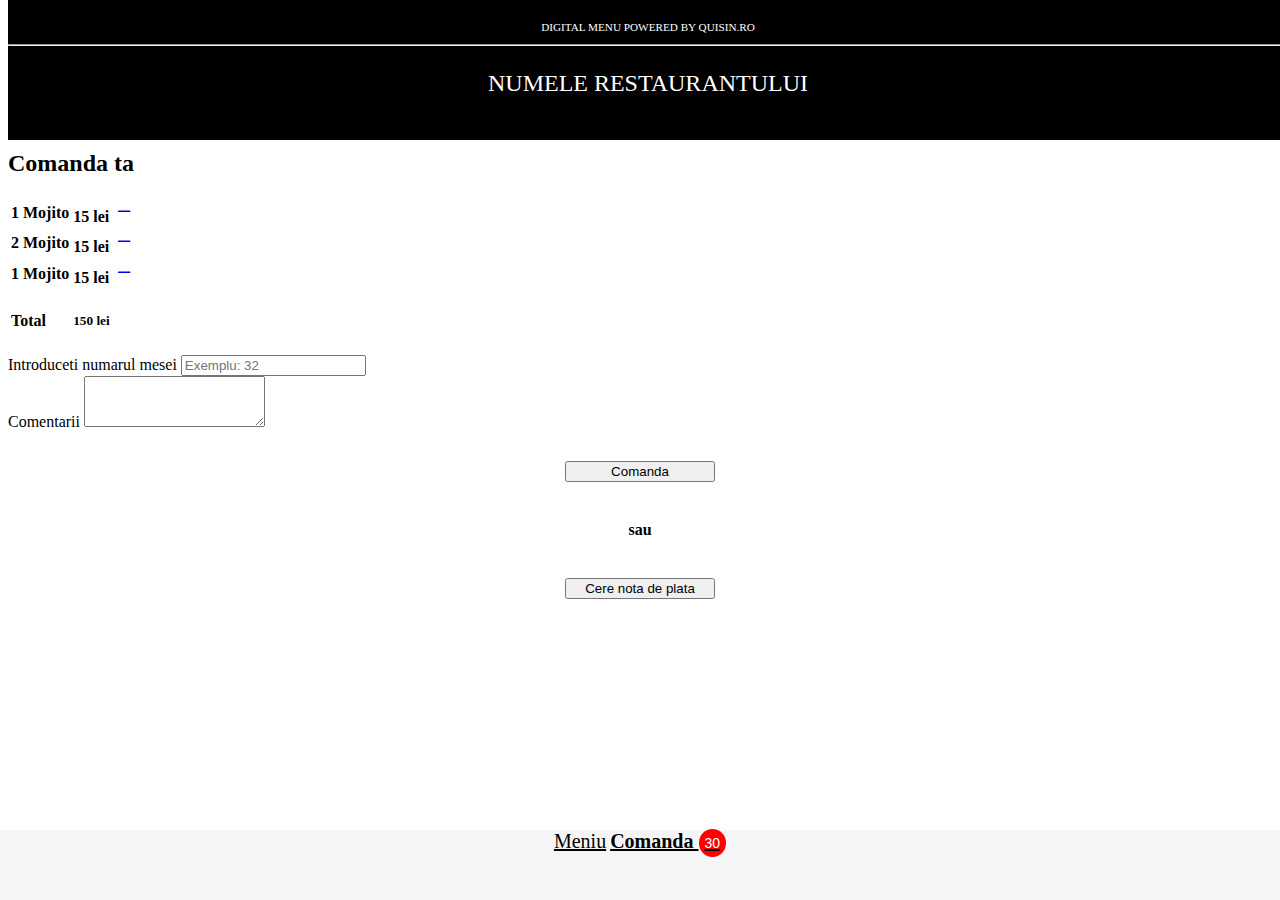
==== comanda.html @ 57997f93 "Add files via upload" ====
<!doctype html>
<html lang="en">
  <head>
    <meta charset="utf-8">
    <meta name="viewport" content="width=device-width, initial-scale=1, shrink-to-fit=no">
    <meta name="description" content="">
    <meta name="author" content="Mark Otto, Jacob Thornton, and Bootstrap contributors">
    <meta name="generator" content="Jekyll v4.0.1">
    <title>Fixed top navbar example · Bootstrap</title>

    <link rel="canonical" href="https://getbootstrap.com/docs/4.5/examples/navbar-fixed/">

    <!-- Bootstrap core CSS -->
<link href="../assets/dist/css/bootstrap.css" rel="stylesheet">

    <!-- Custom styles for this template -->
    <link href="custom.css" rel="stylesheet">
  </head>
  <body  data-spy="scroll" data-target="#navbar_top" data-offset="222">
    <div class = "disclaimer">
      <p style="font-size: 0.7em;">DIGITAL MENU POWERED BY QUISIN.RO</p>
      <hr style ="width: 100%; color: #ffffff; background-color: #ffffff;">
      <p style="font-size: 1.5em;">NUMELE RESTAURANTULUI</p>
    </div> 

<main role="main" class="container" style="margin-top: 150px; margin-bottom: 100px;">
<div class="container">
    <h2>Comanda ta</h2>
    <table class="table table-bordered">
        <tbody>
            <tr>
                <th scope="row">1</th>
                <td colspan="2"><strong>Mojito</strong></td>
                <td><span><strong>15 lei</strong></span> <a class="btn btn-sm btn-dark btn-circle float-right" href="#" role="button">
                    <svg width="2.8em" height="2.8em" viewBox="0 0 16 16" class="bi bi-dash" fill="currentColor" xmlns="http://www.w3.org/2000/svg">
                        <path fill-rule="evenodd" d="M3.5 8a.5.5 0 0 1 .5-.5h8a.5.5 0 0 1 0 1H4a.5.5 0 0 1-.5-.5z"/>
                      </svg>
                </a></td>
              </tr>
              <tr>
                <th scope="row">2</th>
                <td colspan="2"><strong>Mojito</strong></td>
                <td><span><strong>15 lei</strong></span> <a class="btn btn-sm btn-dark btn-circle float-right" href="#" role="button">
                    <svg width="2.8em" height="2.8em" viewBox="0 0 16 16" class="bi bi-dash" fill="currentColor" xmlns="http://www.w3.org/2000/svg">
                        <path fill-rule="evenodd" d="M3.5 8a.5.5 0 0 1 .5-.5h8a.5.5 0 0 1 0 1H4a.5.5 0 0 1-.5-.5z"/>
                      </svg>
                </a></td>
              </tr>
              <tr>
                <th scope="row">1</th>
                <td colspan="2"><strong>Mojito</strong></td>
                <td><span><strong>15 lei</strong></span> <a class="btn btn-sm btn-dark btn-circle float-right" href="#" role="button">
                    <svg width="2.8em" height="2.8em" viewBox="0 0 16 16" class="bi bi-dash" fill="currentColor" xmlns="http://www.w3.org/2000/svg">
                        <path fill-rule="evenodd" d="M3.5 8a.5.5 0 0 1 .5-.5h8a.5.5 0 0 1 0 1H4a.5.5 0 0 1-.5-.5z"/>
                      </svg>
                </a></td>
              </tr>
              <tr>
                <td colspan="3"><h4>Total</h4></th>
                    <td><h5>150 lei</h5></th>
              </tr>
        </tbody>
      </table>
      <form>
        <div class="form-group">
          <label for="numberOfTable">Introduceti numarul mesei</label>
          <input type="text" class="form-control" id="numberOfTable" placeholder="Exemplu: 32">
        </div>
        <div class="form-group">
            <label for="commentSection">Comentarii</label>
            <textarea class="form-control" id="commentSection" rows="3"></textarea>
          </div>   
          <div style="margin-top:30px;">
            <button type="submit" class="btn btn-primary" style="min-width: 150px;display: block; margin:auto">Comanda</button>
            <br>
            <h4 style="text-align: center;">sau</h4>
            <br>
            <button type="submit" class="btn btn-dark "style="min-width: 150px;display: block;margin:auto">Cere nota de plata</button>

          </div>

      </form>

</div>
</main>
<footer class="footer mt-auto py-3">
    <div class="container" style="padding-left:40px; padding-right: 40px;">
      <span class="navbar-item-light float-left"><a href="./index.html" >Meniu</a></span>
       <span class="navbar-item-light float-right  active-light"><a href="./comanda.html" >Comanda <div class="numberCircle">30</div></a> </span>

 
    </div>
</footer>
<script src="https://code.jquery.com/jquery-3.5.1.slim.min.js" integrity="sha384-DfXdz2htPH0lsSSs5nCTpuj/zy4C+OGpamoFVy38MVBnE+IbbVYUew+OrCXaRkfj" crossorigin="anonymous"></script>
      <script>window.jQuery || document.write('<script src="../assets/js/vendor/jquery.slim.min.js"><\/script>')</script><script src="../assets/dist/js/bootstrap.bundle.js"></script>
      <script>
  $(window).scroll(function(){  
     if ($(this).scrollTop() > 30) {
      $('.fixed-top').css('top', '0px')
      }else{
        $('.fixed-top').css('top', '120px')
         // remove padding top from body
      }   
  });
        
        </script></body>
</html>
---- custom.css ----
/* Show it is fixed to the top */
body {
  padding:0px;
}
.bd-placeholder-img {
  font-size: 1.125rem;
  text-anchor: middle;
  -webkit-user-select: none;
  -moz-user-select: none;
  -ms-user-select: none;
  user-select: none;
}
.fixed-top{
  top:120px;
}
.card-footer {
  background: transparent;
  border-top: 0px;
}
.card-header{
  background: transparent;
  border-bottom: 0px;
  font-weight: 700;
}
.disclaimer{
  background-color: black;
  height: 120px;
  color:#fff;
  position: absolute;
  top: 0px;
  width: 100%;
  padding: 10px 0px 10px 0px;
  text-align: center;
  margin-bottom: 100px;
}
.btn-circle.btn-sm { 
  width: 35px; 
  height: 35px; 
  padding: 6px 0px; 
  border-radius: 20px; 
  font-size: 8px; 
  text-align: center; 
} 
.btn-circle.btn-md { 
  width: 50px; 
  height: 50px; 
  padding: 7px 10px; 
  border-radius: 25px; 
  font-size: 10px; 
  text-align: center; 
} 
.btn-circle.btn-xl { 
  width: 70px; 
  height: 70px; 
  padding: 10px 16px; 
  border-radius: 35px; 
  font-size: 12px; 
  text-align: center; 
} 
.footer {
  background-color: #f5f5f5;
  position: fixed;
  left: 0;
  bottom: 0;
  width: 100%;
  height: 70px;
  text-align: center;
}
.navbar-item-light{
  color:black !important;
  font-size: 20px;
}
.navbar-item-light>a{
  color:inherit;
}
.active-light{
  font-weight:bold;
}
.numberCircle {
  border-radius: 50%;
  width: 20px;
  height: 20px;
  padding: 6px;
  display: inline;
  background-color:red;
  color: #fff;
  text-align: center;

  font: 14px Arial, sans-serif;
}
.order-item{
  border-bottom: 1px solid black;
  margin:auto;
}

.swipenavigation {
  overflow: hidden;
  width: 100%;
}

.swipenavigation.has-scroll .next,  .swipenavigation.has-scroll .back { display: block; }

.swipenavigation.has-scroll ul {
  padding-left: 50px;
  padding-right: 50px;
}

.swipenavigation .next,  .swipenavigation .back {
  position: absolute;
  display: none;
  width: 50px;
  height: 50px;
  line-height: 50px;
  z-index: 2;
  top: 0;
  text-decoration: none;
  color: #777;
  text-align: center;
  transition: background-color 0.5s ease-out;
  background-color: #FFE500;
}

.swipenavigation .next:hover:not(.hover-disabled),  .swipenavigation .back:hover:not(.hover-disabled) {
  transition: background-color 0s;
  background-color: #fff;
}

.swipenavigation .next.hover-disabled.touch,  .swipenavigation .back.hover-disabled.touch { background-color: #998900; }

.swipenavigation .next.is-hidden,  .swipenavigation .back.is-hidden { display: none; }

.swipenavigation .next { right: 0; }

.swipenavigation .back { left: 0; }

.swipenavigation ul {
  width: auto;
  list-style: none;
  margin: 0;
  padding: 0;
  white-space: nowrap;
  overflow-x: auto;
  -webkit-overflow-scrolling: touch;
  font-size: 0;
  letter-spacing: -1em;
  word-spacing: -1em;
  text-align: center;
}

.swipenavigation ul li {
  display: inline-block;
  margin: 0;
  padding: 0;
  font-size: 1rem;
  letter-spacing: normal;
  word-spacing: normal;
}

.swipenavigation ul li a {
  display: block;
  height: 50px;
  line-height: 50px;
  text-decoration: none;
  padding: 0 10px;
  box-sizing: border-box;
  min-width: 80px;
  text-align: center;
  transition: background-color 0.5s ease-out;
}

.swipenavigation ul li a:hover:not(.hover-disabled) {
  transition: background-color 0s;
}

.swipenavigation ul li a.hover-disabled.touch {
  transition: background-color 0s;
}
.nav-link{
  color:black;
}
.active{
  color: black !important;
  background-color: transparent !important;
  font-weight: 800 !important;
}
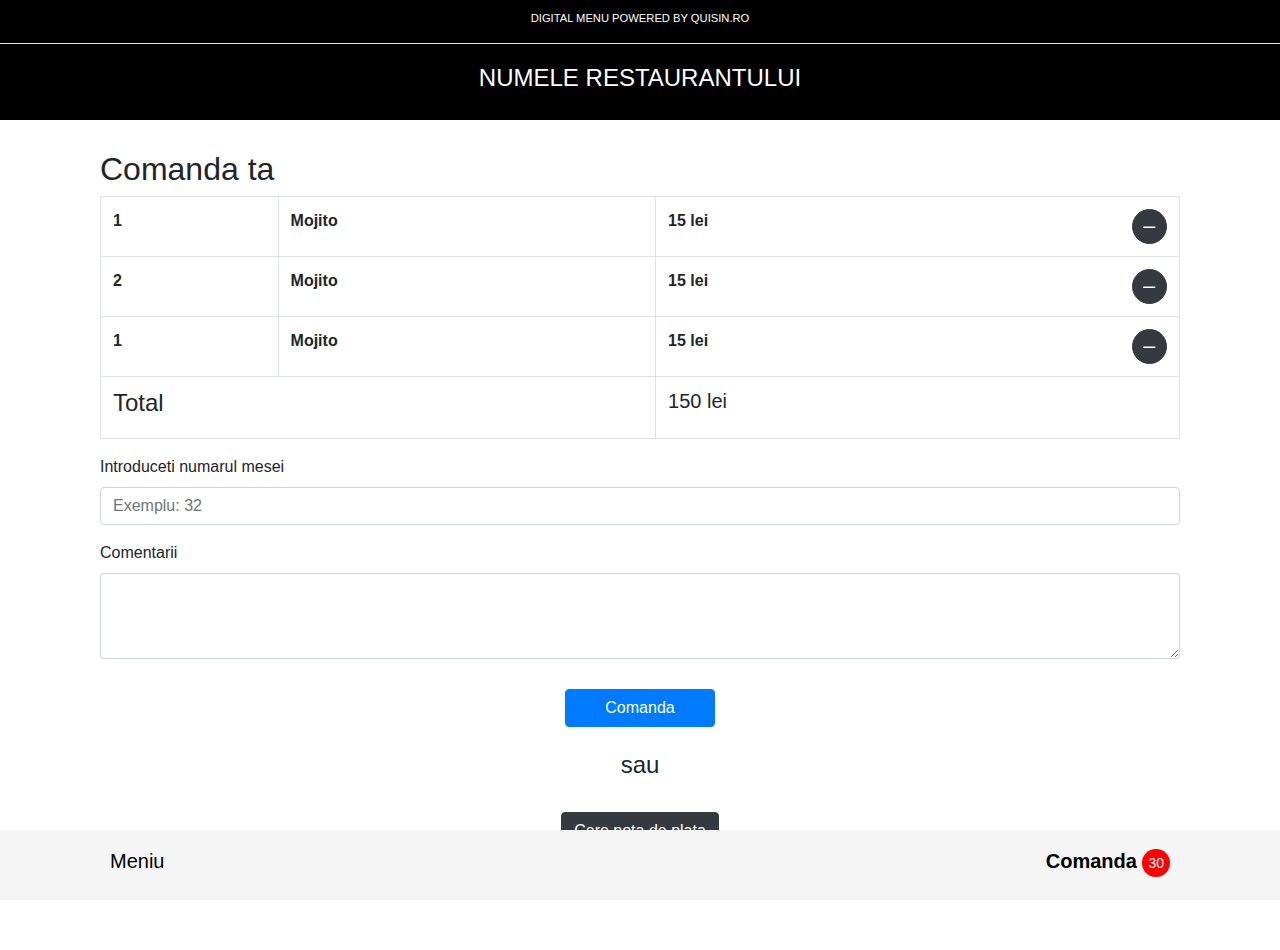
==== commit 8bb5947c: "Add files via upload" ====
--- a/comanda.html
+++ b/comanda.html
@@ -11,7 +11,7 @@
     <link rel="canonical" href="https://getbootstrap.com/docs/4.5/examples/navbar-fixed/">
 
     <!-- Bootstrap core CSS -->
-<link href="../assets/dist/css/bootstrap.css" rel="stylesheet">
+<link href="./assets/dist/css/bootstrap.css" rel="stylesheet">
 
     <!-- Custom styles for this template -->
     <link href="custom.css" rel="stylesheet">
@@ -92,7 +92,7 @@
     </div>
 </footer>
 <script src="https://code.jquery.com/jquery-3.5.1.slim.min.js" integrity="sha384-DfXdz2htPH0lsSSs5nCTpuj/zy4C+OGpamoFVy38MVBnE+IbbVYUew+OrCXaRkfj" crossorigin="anonymous"></script>
-      <script>window.jQuery || document.write('<script src="../assets/js/vendor/jquery.slim.min.js"><\/script>')</script><script src="../assets/dist/js/bootstrap.bundle.js"></script>
+      <script>window.jQuery || document.write('<script src="./assets/js/vendor/jquery.slim.min.js"><\/script>')</script><script src="./assets/dist/js/bootstrap.bundle.js"></script>
       <script>
   $(window).scroll(function(){  
      if ($(this).scrollTop() > 30) {
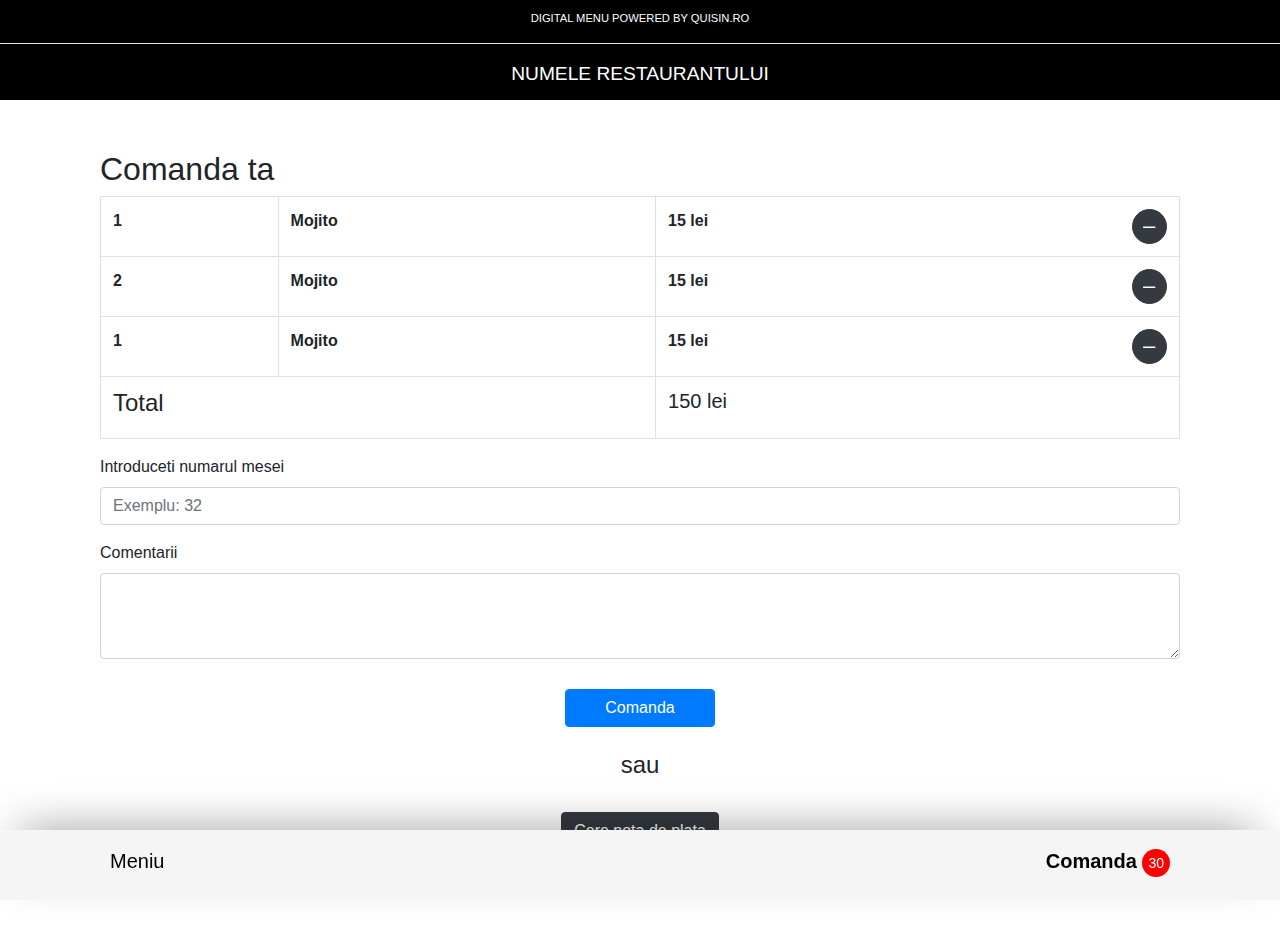
==== commit b65830a8: "Add files via upload" ====
--- a/comanda.html
+++ b/comanda.html
@@ -18,10 +18,10 @@
   </head>
   <body  data-spy="scroll" data-target="#navbar_top" data-offset="222">
     <div class = "disclaimer">
-      <p style="font-size: 0.7em;">DIGITAL MENU POWERED BY QUISIN.RO</p>
-      <hr style ="width: 100%; color: #ffffff; background-color: #ffffff;">
-      <p style="font-size: 1.5em;">NUMELE RESTAURANTULUI</p>
-    </div> 
+        <p style="font-size: 0.7em;">DIGITAL MENU POWERED BY QUISIN.RO</p>
+        <hr style ="width: 100%; color: #ffffff; background-color: #ffffff;">
+        <p style="font-size: 1.2em;">NUMELE RESTAURANTULUI</p>
+      </div> 
 
 <main role="main" class="container" style="margin-top: 150px; margin-bottom: 100px;">
 <div class="container">
--- a/custom.css
+++ b/custom.css
@@ -11,7 +11,7 @@
   user-select: none;
 }
 .fixed-top{
-  top:120px;
+  top:100px;
 }
 .card-footer {
   background: transparent;
@@ -24,7 +24,7 @@
 }
 .disclaimer{
   background-color: black;
-  height: 120px;
+  height: 100px;
   color:#fff;
   position: absolute;
   top: 0px;
@@ -65,6 +65,9 @@
   width: 100%;
   height: 70px;
   text-align: center;
+  -webkit-box-shadow: -3px -14px 49px -24px rgba(0,0,0,0.75);
+  -moz-box-shadow: -3px -14px 49px -24px rgba(0,0,0,0.75);
+  box-shadow: -3px -14px 49px -24px rgba(0,0,0,0.75);
 }
 .navbar-item-light{
   color:black !important;
@@ -96,6 +99,9 @@
 .swipenavigation {
   overflow: hidden;
   width: 100%;
+  -webkit-box-shadow: 0px 32px 32px -24px rgba(0,0,0,0.75);
+-moz-box-shadow: 0px 32px 32px -24px rgba(0,0,0,0.75);
+box-shadow: 0px 32px 32px -24px rgba(0,0,0,0.75);
 }
 
 .swipenavigation.has-scroll .next,  .swipenavigation.has-scroll .back { display: block; }
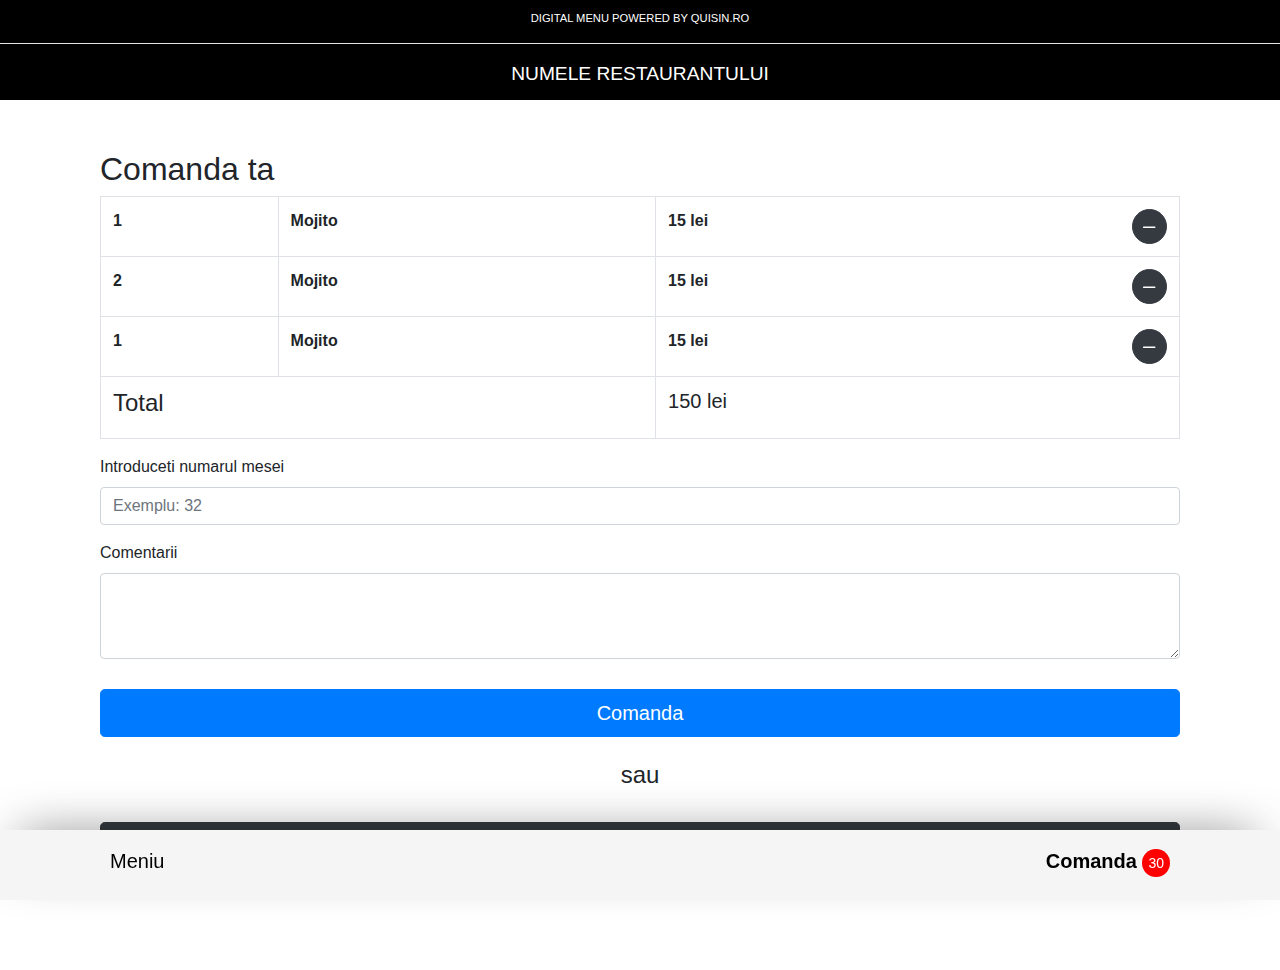
==== commit 2bafec87: "Add files via upload" ====
--- a/comanda.html
+++ b/comanda.html
@@ -71,11 +71,11 @@
             <textarea class="form-control" id="commentSection" rows="3"></textarea>
           </div>   
           <div style="margin-top:30px;">
-            <button type="submit" class="btn btn-primary" style="min-width: 150px;display: block; margin:auto">Comanda</button>
+            <button type="submit" class="btn btn-primary btn-lg btn-block" style="min-width: 150px;display: block; margin:auto">Comanda</button>
             <br>
             <h4 style="text-align: center;">sau</h4>
             <br>
-            <button type="submit" class="btn btn-dark "style="min-width: 150px;display: block;margin:auto">Cere nota de plata</button>
+            <button type="submit" class="btn btn-dark btn-lg btn-block "style="min-width: 150px;display: block;margin:auto">Cere nota de plata</button>
 
           </div>
 
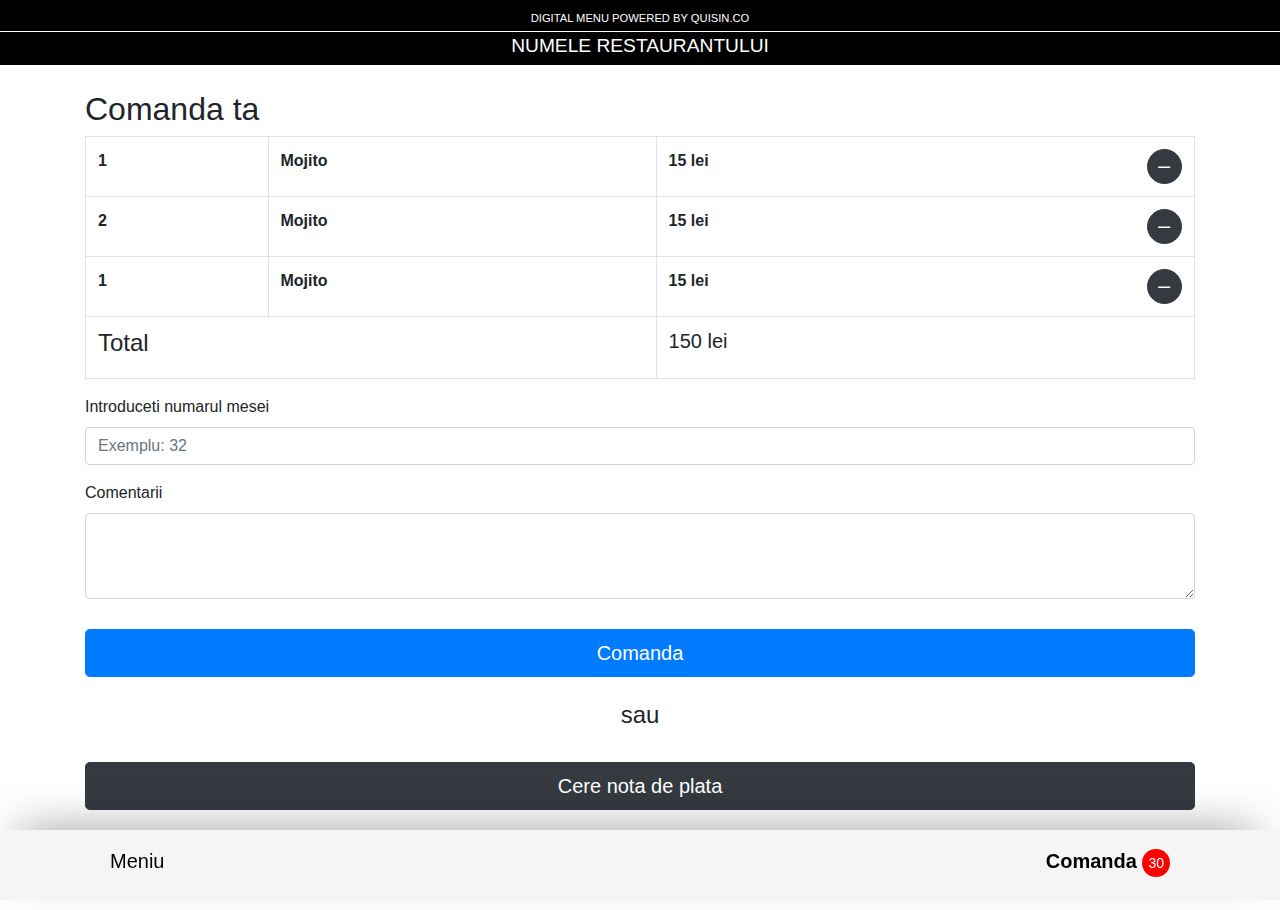
==== commit 23240a3f: "Add files via upload" ====
--- a/comanda.html
+++ b/comanda.html
@@ -4,11 +4,9 @@
     <meta charset="utf-8">
     <meta name="viewport" content="width=device-width, initial-scale=1, shrink-to-fit=no">
     <meta name="description" content="">
-    <meta name="author" content="Mark Otto, Jacob Thornton, and Bootstrap contributors">
-    <meta name="generator" content="Jekyll v4.0.1">
-    <title>Fixed top navbar example · Bootstrap</title>
+    <meta name="author" content="Robert Necsoiu">
+    <title>Numele RESTAURANTULUI</title>
 
-    <link rel="canonical" href="https://getbootstrap.com/docs/4.5/examples/navbar-fixed/">
 
     <!-- Bootstrap core CSS -->
 <link href="./assets/dist/css/bootstrap.css" rel="stylesheet">
@@ -18,13 +16,15 @@
   </head>
   <body  data-spy="scroll" data-target="#navbar_top" data-offset="222">
     <div class = "disclaimer">
-        <p style="font-size: 0.7em;">DIGITAL MENU POWERED BY QUISIN.RO</p>
-        <hr style ="width: 100%; color: #ffffff; background-color: #ffffff;">
-        <p style="font-size: 1.2em;">NUMELE RESTAURANTULUI</p>
+        <div style="border-bottom:1px solid #fff;width: 100%;">
+          <p style="font-size: 0.7em;margin-bottom: 4px;">DIGITAL MENU POWERED BY QUISIN.CO</p>
+        </div>
+        <div>
+          <p style="font-size: 1.2em;">NUMELE RESTAURANTULUI</p>
+        </div>
       </div> 
-
-<main role="main" class="container" style="margin-top: 150px; margin-bottom: 100px;">
-<div class="container">
+<main role="main" class="container" style="margin-top: 90px; margin-bottom: 100px;">
+<div class="container" style="padding:0px;">
     <h2>Comanda ta</h2>
     <table class="table table-bordered">
         <tbody>
@@ -93,15 +93,5 @@
 </footer>
 <script src="https://code.jquery.com/jquery-3.5.1.slim.min.js" integrity="sha384-DfXdz2htPH0lsSSs5nCTpuj/zy4C+OGpamoFVy38MVBnE+IbbVYUew+OrCXaRkfj" crossorigin="anonymous"></script>
       <script>window.jQuery || document.write('<script src="./assets/js/vendor/jquery.slim.min.js"><\/script>')</script><script src="./assets/dist/js/bootstrap.bundle.js"></script>
-      <script>
-  $(window).scroll(function(){  
-     if ($(this).scrollTop() > 30) {
-      $('.fixed-top').css('top', '0px')
-      }else{
-        $('.fixed-top').css('top', '120px')
-         // remove padding top from body
-      }   
-  });
-        
-        </script></body>
+</body>
 </html>
--- a/custom.css
+++ b/custom.css
@@ -11,7 +11,7 @@
   user-select: none;
 }
 .fixed-top{
-  top:100px;
+  top:65px;
 }
 .card-footer {
   background: transparent;
@@ -24,14 +24,13 @@
 }
 .disclaimer{
   background-color: black;
-  height: 100px;
+  height: 65px;
   color:#fff;
   position: absolute;
   top: 0px;
   width: 100%;
   padding: 10px 0px 10px 0px;
   text-align: center;
-  margin-bottom: 100px;
 }
 .btn-circle.btn-sm { 
   width: 35px; 
@@ -184,8 +183,24 @@
 .nav-link{
   color:black;
 }
+.nav-link:hover{
+  color:black;
+  font-weight: 800 !important;
+}
 .active{
   color: black !important;
   background-color: transparent !important;
   font-weight: 800 !important;
+}
+.card-header{
+  padding:10px !important;
+}
+.card-footer{
+  padding:10px !important;  
+}
+.collapse {
+  margin-bottom: 0.5rem;
+}
+.mb-3, .my-3 {
+  margin-bottom: 0.5rem !important;
 }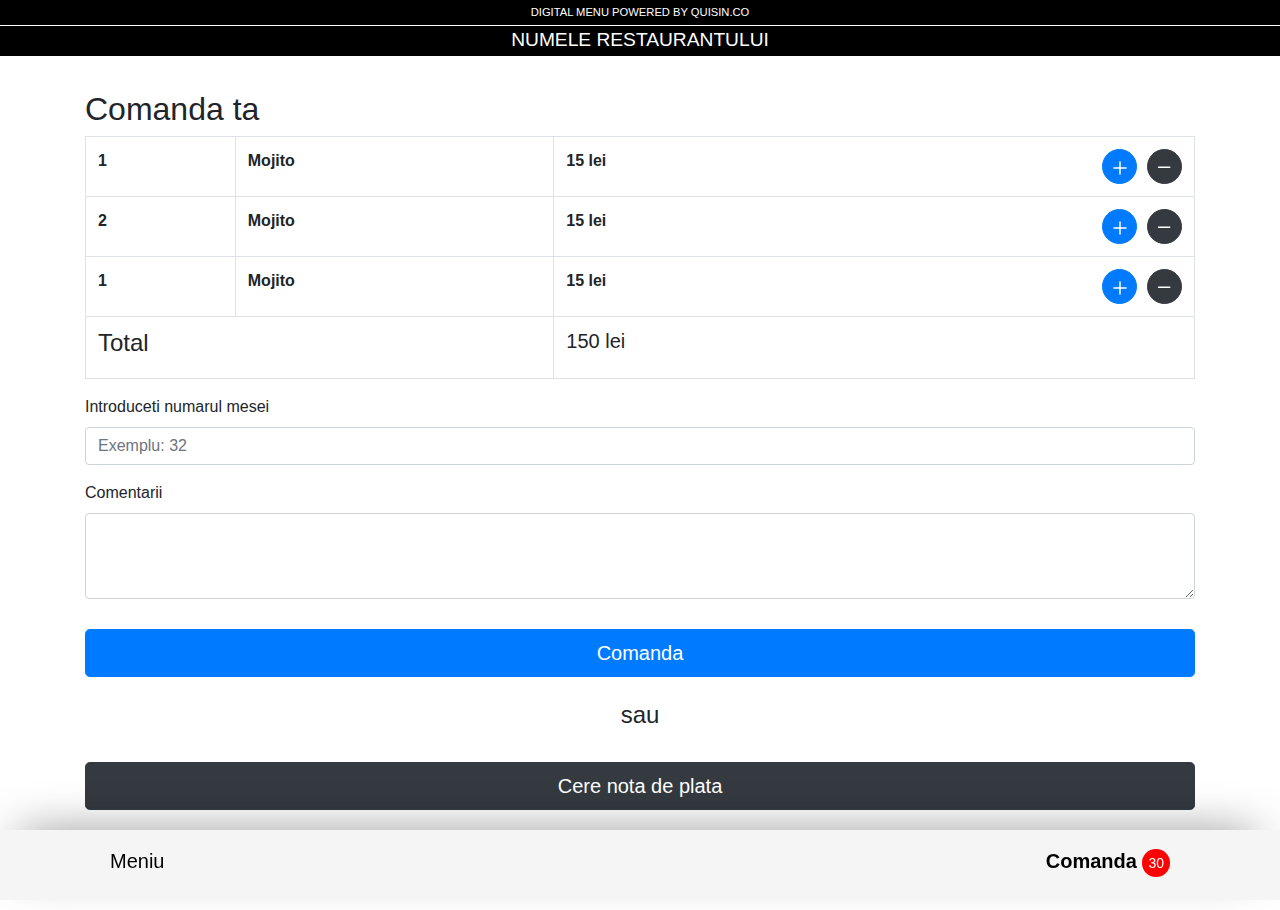
==== commit 1c30195a: "Add files via upload" ====
--- a/comanda.html
+++ b/comanda.html
@@ -35,7 +35,14 @@
                     <svg width="2.8em" height="2.8em" viewBox="0 0 16 16" class="bi bi-dash" fill="currentColor" xmlns="http://www.w3.org/2000/svg">
                         <path fill-rule="evenodd" d="M3.5 8a.5.5 0 0 1 .5-.5h8a.5.5 0 0 1 0 1H4a.5.5 0 0 1-.5-.5z"/>
                       </svg>
-                </a></td>
+                </a>
+                <a class="btn btn-sm btn-primary btn-circle float-right" href="#" role="button" style="margin-right:10px;">
+                  <svg width="3em" height="3em" viewBox="0 0 16 16" class="bi bi-plus" fill="currentColor" xmlns="http://www.w3.org/2000/svg">
+                    <path fill-rule="evenodd" d="M8 3.5a.5.5 0 0 1 .5.5v4a.5.5 0 0 1-.5.5H4a.5.5 0 0 1 0-1h3.5V4a.5.5 0 0 1 .5-.5z"/>
+                    <path fill-rule="evenodd" d="M7.5 8a.5.5 0 0 1 .5-.5h4a.5.5 0 0 1 0 1H8.5V12a.5.5 0 0 1-1 0V8z"/>
+                  </svg>
+              </a>
+              </td>
               </tr>
               <tr>
                 <th scope="row">2</th>
@@ -44,7 +51,14 @@
                     <svg width="2.8em" height="2.8em" viewBox="0 0 16 16" class="bi bi-dash" fill="currentColor" xmlns="http://www.w3.org/2000/svg">
                         <path fill-rule="evenodd" d="M3.5 8a.5.5 0 0 1 .5-.5h8a.5.5 0 0 1 0 1H4a.5.5 0 0 1-.5-.5z"/>
                       </svg>
-                </a></td>
+                </a>
+                <a class="btn btn-sm btn-primary btn-circle float-right" href="#" role="button" style="margin-right:10px;">
+                  <svg width="3em" height="3em" viewBox="0 0 16 16" class="bi bi-plus" fill="currentColor" xmlns="http://www.w3.org/2000/svg">
+                    <path fill-rule="evenodd" d="M8 3.5a.5.5 0 0 1 .5.5v4a.5.5 0 0 1-.5.5H4a.5.5 0 0 1 0-1h3.5V4a.5.5 0 0 1 .5-.5z"/>
+                    <path fill-rule="evenodd" d="M7.5 8a.5.5 0 0 1 .5-.5h4a.5.5 0 0 1 0 1H8.5V12a.5.5 0 0 1-1 0V8z"/>
+                  </svg>
+              </a>
+              </td>
               </tr>
               <tr>
                 <th scope="row">1</th>
@@ -53,7 +67,14 @@
                     <svg width="2.8em" height="2.8em" viewBox="0 0 16 16" class="bi bi-dash" fill="currentColor" xmlns="http://www.w3.org/2000/svg">
                         <path fill-rule="evenodd" d="M3.5 8a.5.5 0 0 1 .5-.5h8a.5.5 0 0 1 0 1H4a.5.5 0 0 1-.5-.5z"/>
                       </svg>
-                </a></td>
+                </a>
+                <a class="btn btn-sm btn-primary btn-circle float-right" href="#" role="button" style="margin-right:10px;">
+                  <svg width="3em" height="3em" viewBox="0 0 16 16" class="bi bi-plus" fill="currentColor" xmlns="http://www.w3.org/2000/svg">
+                    <path fill-rule="evenodd" d="M8 3.5a.5.5 0 0 1 .5.5v4a.5.5 0 0 1-.5.5H4a.5.5 0 0 1 0-1h3.5V4a.5.5 0 0 1 .5-.5z"/>
+                    <path fill-rule="evenodd" d="M7.5 8a.5.5 0 0 1 .5-.5h4a.5.5 0 0 1 0 1H8.5V12a.5.5 0 0 1-1 0V8z"/>
+                  </svg>
+              </a>
+              </td>
               </tr>
               <tr>
                 <td colspan="3"><h4>Total</h4></th>
--- a/custom.css
+++ b/custom.css
@@ -11,7 +11,7 @@
   user-select: none;
 }
 .fixed-top{
-  top:65px;
+  top:56px;
 }
 .card-footer {
   background: transparent;
@@ -24,12 +24,12 @@
 }
 .disclaimer{
   background-color: black;
-  height: 65px;
+  height: 56px;
   color:#fff;
   position: absolute;
   top: 0px;
   width: 100%;
-  padding: 10px 0px 10px 0px;
+  padding: 4px 0px 4px 0px;
   text-align: center;
 }
 .btn-circle.btn-sm { 
